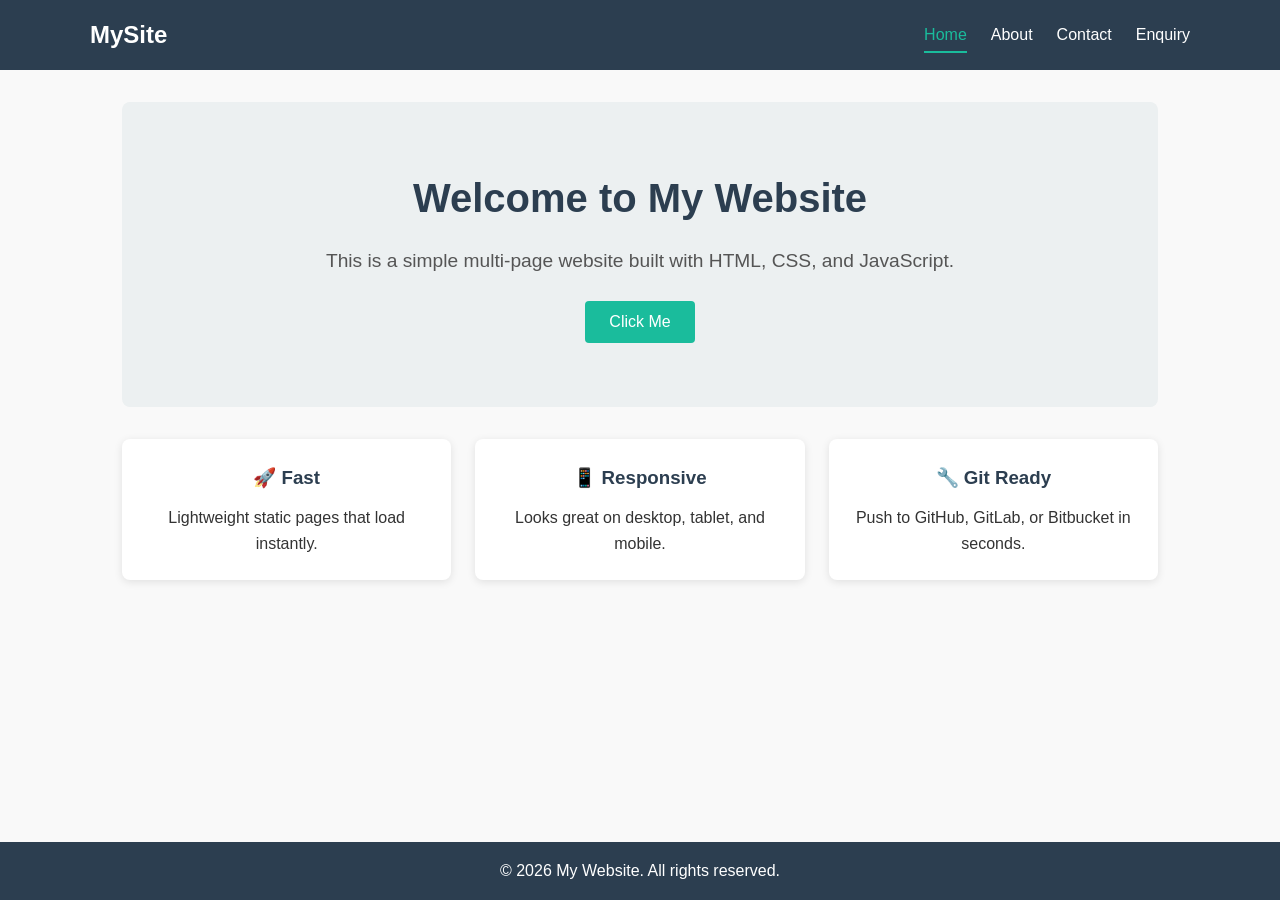
==== index.html @ 86e5d68a "added enquiry pages" ====
<!DOCTYPE html>
<html lang="en">
<head>
    <meta charset="UTF-8">
    <meta name="viewport" content="width=device-width, initial-scale=1.0">
    <title>Home - My Website</title>
    <link rel="stylesheet" href="css/style.css">
</head>
<body>
    <header>
        <nav>
            <div class="logo">MySite</div>
            <ul class="nav-links">
                <li><a href="index.html" class="active">Home</a></li>
                <li><a href="about.html">About</a></li>
                <li><a href="contact.html">Contact</a></li>
                <li><a href="enquiry.html">Enquiry</a></li>

            </ul>
        </nav>
    </header>

    <main>
        <section class="hero">
            <h1>Welcome to My Website</h1>
            <p>This is a simple multi-page website built with HTML, CSS, and JavaScript.</p>
            <button id="ctaButton" class="btn">Click Me</button>
        </section>

        <section class="features">
            <div class="card">
                <h3>🚀 Fast</h3>
                <p>Lightweight static pages that load instantly.</p>
            </div>
            <div class="card">
                <h3>📱 Responsive</h3>
                <p>Looks great on desktop, tablet, and mobile.</p>
            </div>
            <div class="card">
                <h3>🔧 Git Ready</h3>
                <p>Push to GitHub, GitLab, or Bitbucket in seconds.</p>
            </div>
        </section>
    </main>

    <footer>
        <p>&copy; <span id="year"></span> My Website. All rights reserved.</p>
    </footer>

    <script src="js/script.js"></script>
</body>
</html>
---- css/style.css ----
/* ===== Reset & Base ===== */
* {
    margin: 0;
    padding: 0;
    box-sizing: border-box;
}

body {
    font-family: 'Segoe UI', Tahoma, Geneva, Verdana, sans-serif;
    line-height: 1.6;
    color: #333;
    background: #f9f9f9;
    min-height: 100vh;
    display: flex;
    flex-direction: column;
}

/* ===== Navigation ===== */
header {
    background: #2c3e50;
    color: #fff;
    padding: 1rem 2rem;
}

nav {
    display: flex;
    justify-content: space-between;
    align-items: center;
    max-width: 1100px;
    margin: 0 auto;
}

.logo {
    font-size: 1.5rem;
    font-weight: bold;
}

.nav-links {
    list-style: none;
    display: flex;
    gap: 1.5rem;
}

.nav-links a {
    color: #fff;
    text-decoration: none;
    padding: 0.5rem 0;
    transition: color 0.3s;
}

.nav-links a:hover,
.nav-links a.active {
    color: #1abc9c;
    border-bottom: 2px solid #1abc9c;
}

/* ===== Main Content ===== */
main {
    flex: 1;
    max-width: 1100px;
    margin: 2rem auto;
    padding: 0 2rem;
    width: 100%;
}

.hero {
    text-align: center;
    padding: 4rem 1rem;
    background: #ecf0f1;
    border-radius: 8px;
    margin-bottom: 2rem;
}

.hero h1 {
    font-size: 2.5rem;
    margin-bottom: 1rem;
    color: #2c3e50;
}

.hero p {
    font-size: 1.2rem;
    color: #555;
    margin-bottom: 1.5rem;
}

/* ===== Cards ===== */
.features {
    display: grid;
    grid-template-columns: repeat(auto-fit, minmax(260px, 1fr));
    gap: 1.5rem;
}

.card {
    background: #fff;
    padding: 1.5rem;
    border-radius: 8px;
    box-shadow: 0 2px 8px rgba(0,0,0,0.1);
    text-align: center;
}

.card h3 {
    margin-bottom: 0.75rem;
    color: #2c3e50;
}

/* ===== Page Content ===== */
.page-content {
    background: #fff;
    padding: 2rem;
    border-radius: 8px;
    box-shadow: 0 2px 8px rgba(0,0,0,0.1);
}

.page-content h1 {
    margin-bottom: 1rem;
    color: #2c3e50;
}

.page-content h2 {
    margin: 1.5rem 0 0.75rem;
    color: #2c3e50;
}

.page-content ul {
    margin-left: 1.5rem;
}

.page-content li {
    margin-bottom: 0.5rem;
}

/* ===== Form ===== */
form {
    display: flex;
    flex-direction: column;
    gap: 1rem;
    max-width: 500px;
}

label {
    font-weight: 600;
}

input,
textarea {
    padding: 0.75rem;
    border: 1px solid #ccc;
    border-radius: 4px;
    font-size: 1rem;
    width: 100%;
}

input:focus,
textarea:focus {
    outline: none;
    border-color: #1abc9c;
}

/* ===== Button ===== */
.btn {
    display: inline-block;
    padding: 0.75rem 1.5rem;
    background: #1abc9c;
    color: #fff;
    border: none;
    border-radius: 4px;
    font-size: 1rem;
    cursor: pointer;
    transition: background 0.3s;
}

.btn:hover {
    background: #16a085;
}

/* ===== Footer ===== */
footer {
    background: #2c3e50;
    color: #fff;
    text-align: center;
    padding: 1rem;
    margin-top: auto;
}

/* ===== Responsive ===== */
@media (max-width: 600px) {
    nav {
        flex-direction: column;
        gap: 0.5rem;
    }

    .hero h1 {
        font-size: 1.8rem;
    }
}
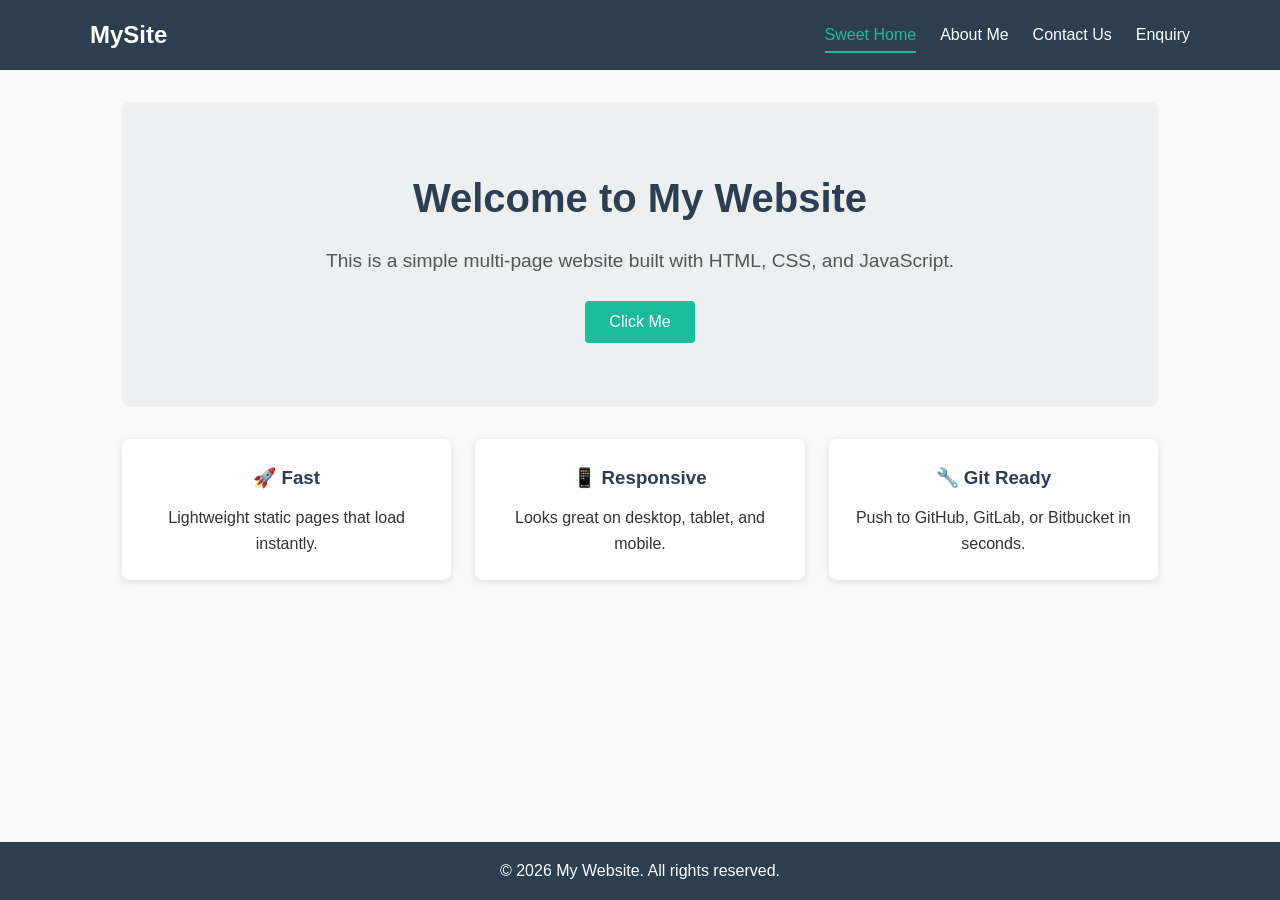
==== commit e04607b9: "testing docker" ====
--- a/index.html
+++ b/index.html
@@ -11,9 +11,9 @@
         <nav>
             <div class="logo">MySite</div>
             <ul class="nav-links">
-                <li><a href="index.html" class="active">Home</a></li>
-                <li><a href="about.html">About</a></li>
-                <li><a href="contact.html">Contact</a></li>
+                <li><a href="index.html" class="active">Sweet Home</a></li>
+                <li><a href="about.html">About Me</a></li>
+                <li><a href="contact.html">Contact Us</a></li>
                 <li><a href="enquiry.html">Enquiry</a></li>
 
             </ul>
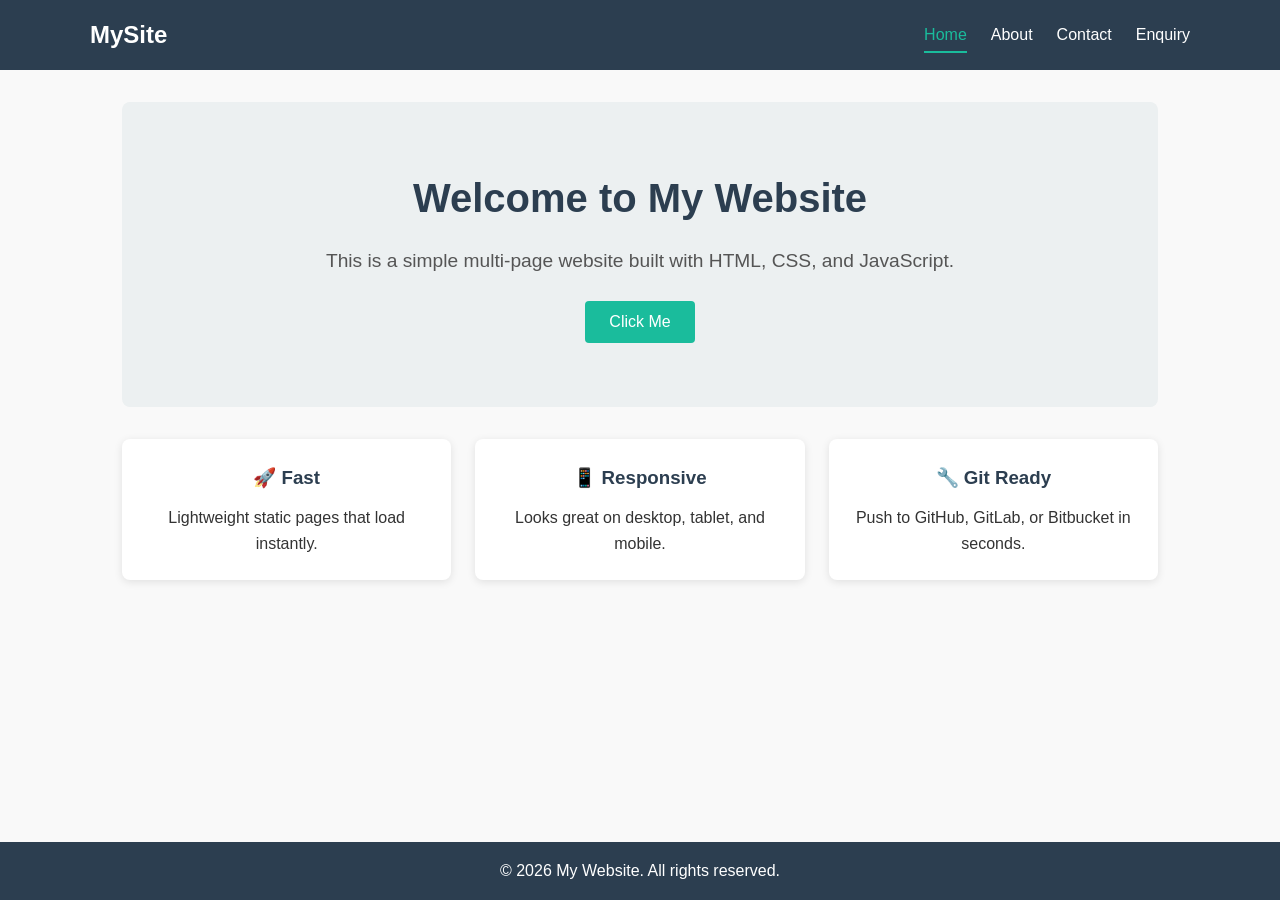
==== commit 6cb02d2e: "final dockerhost upload" ====
--- a/index.html
+++ b/index.html
@@ -11,9 +11,9 @@
         <nav>
             <div class="logo">MySite</div>
             <ul class="nav-links">
-                <li><a href="index.html" class="active">Sweet Home</a></li>
-                <li><a href="about.html">About Me</a></li>
-                <li><a href="contact.html">Contact Us</a></li>
+                <li><a href="index.html" class="active">Home</a></li>
+                <li><a href="about.html">About</a></li>
+                <li><a href="contact.html">Contact</a></li>
                 <li><a href="enquiry.html">Enquiry</a></li>
 
             </ul>
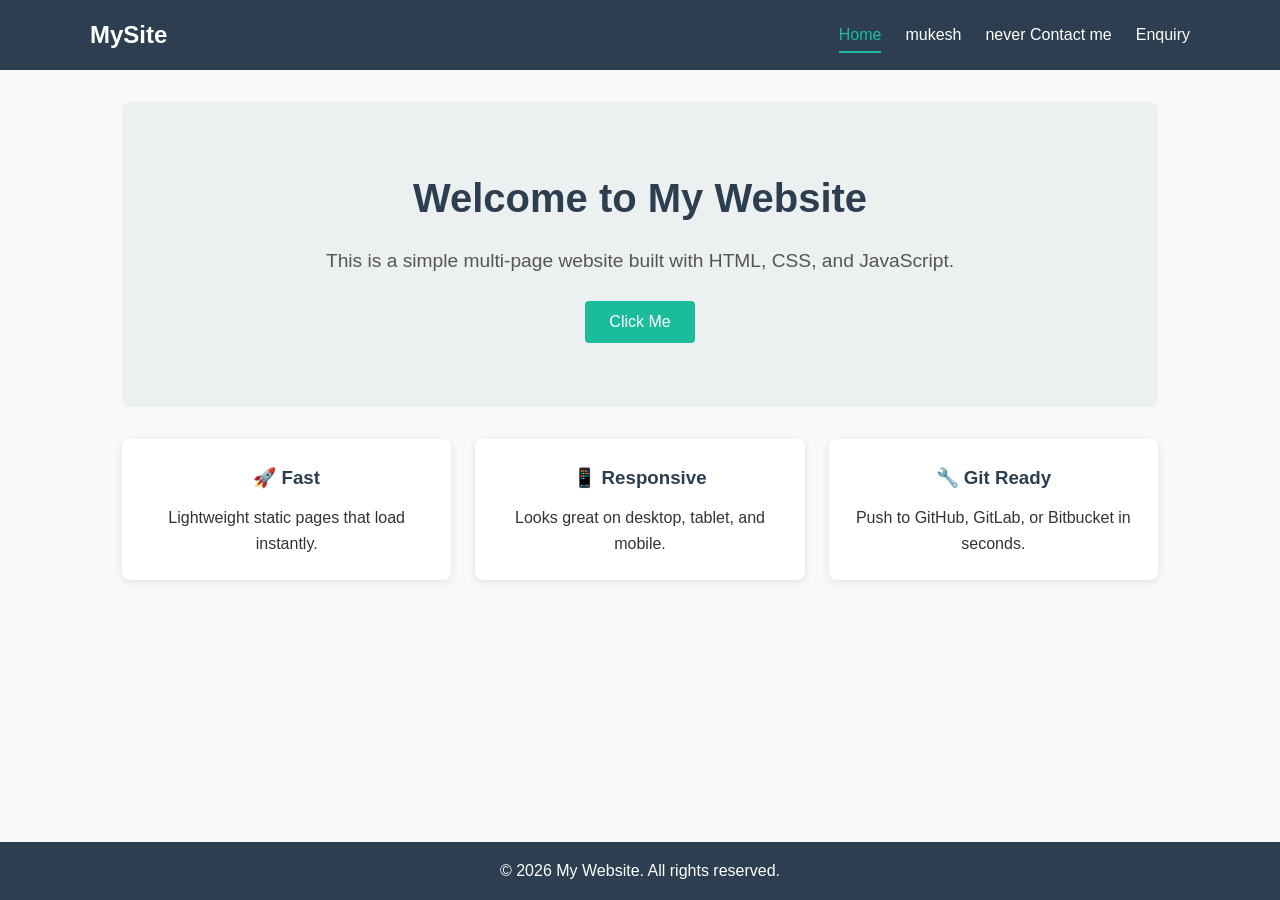
==== commit db00201d: "final test done" ====
--- a/index.html
+++ b/index.html
@@ -12,8 +12,8 @@
             <div class="logo">MySite</div>
             <ul class="nav-links">
                 <li><a href="index.html" class="active">Home</a></li>
-                <li><a href="about.html">About</a></li>
-                <li><a href="contact.html">Contact</a></li>
+                <li><a href="about.html">mukesh</a></li>
+                <li><a href="contact.html">never Contact me</a></li>
                 <li><a href="enquiry.html">Enquiry</a></li>
 
             </ul>
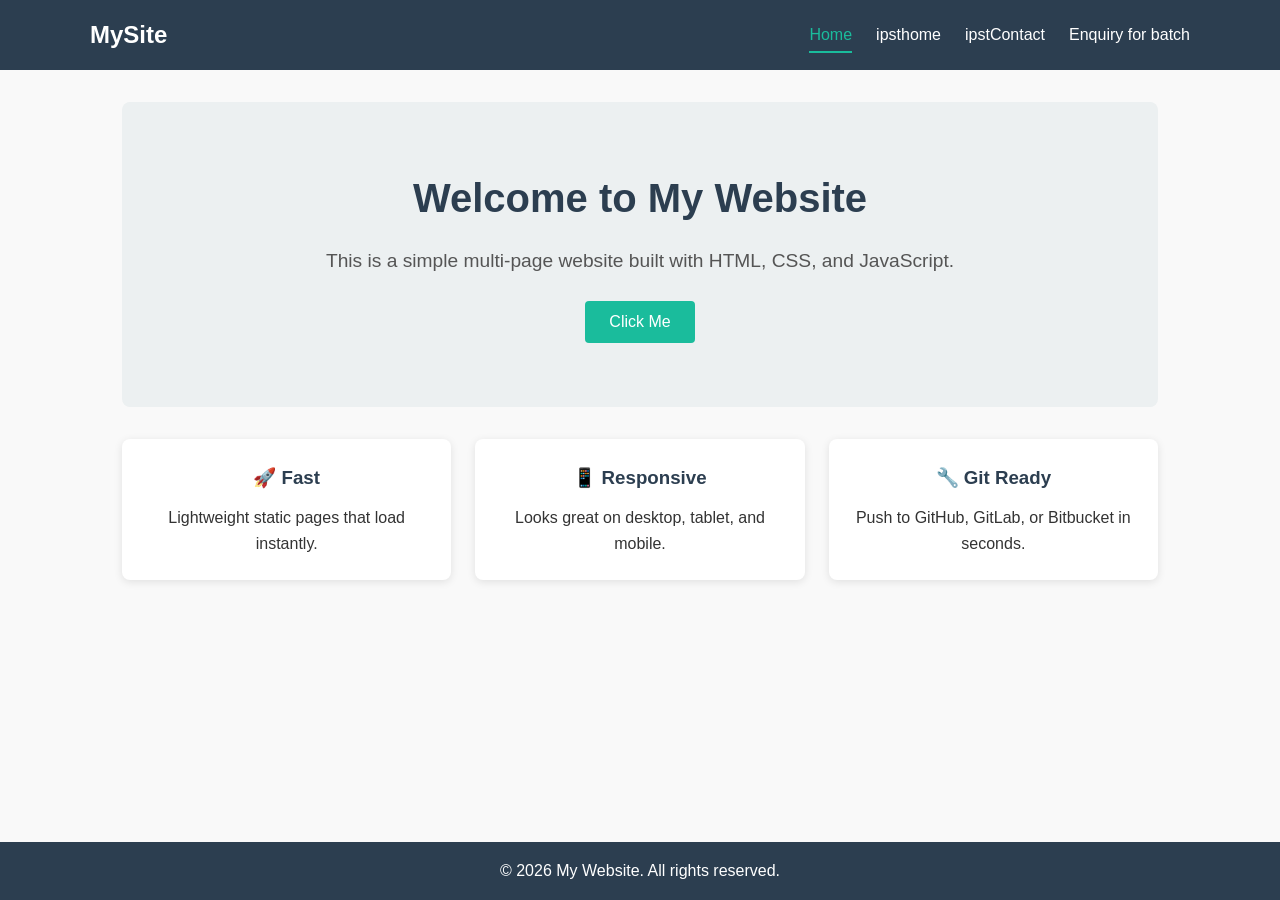
==== commit e4b86228: "test index page" ====
--- a/index.html
+++ b/index.html
@@ -12,9 +12,9 @@
             <div class="logo">MySite</div>
             <ul class="nav-links">
                 <li><a href="index.html" class="active">Home</a></li>
-                <li><a href="about.html">mukesh</a></li>
-                <li><a href="contact.html">never Contact me</a></li>
-                <li><a href="enquiry.html">Enquiry</a></li>
+                <li><a href="about.html">ipsthome</a></li>
+                <li><a href="contact.html">ipstContact</a></li>
+                <li><a href="enquiry.html">Enquiry for batch</a></li>
 
             </ul>
         </nav>
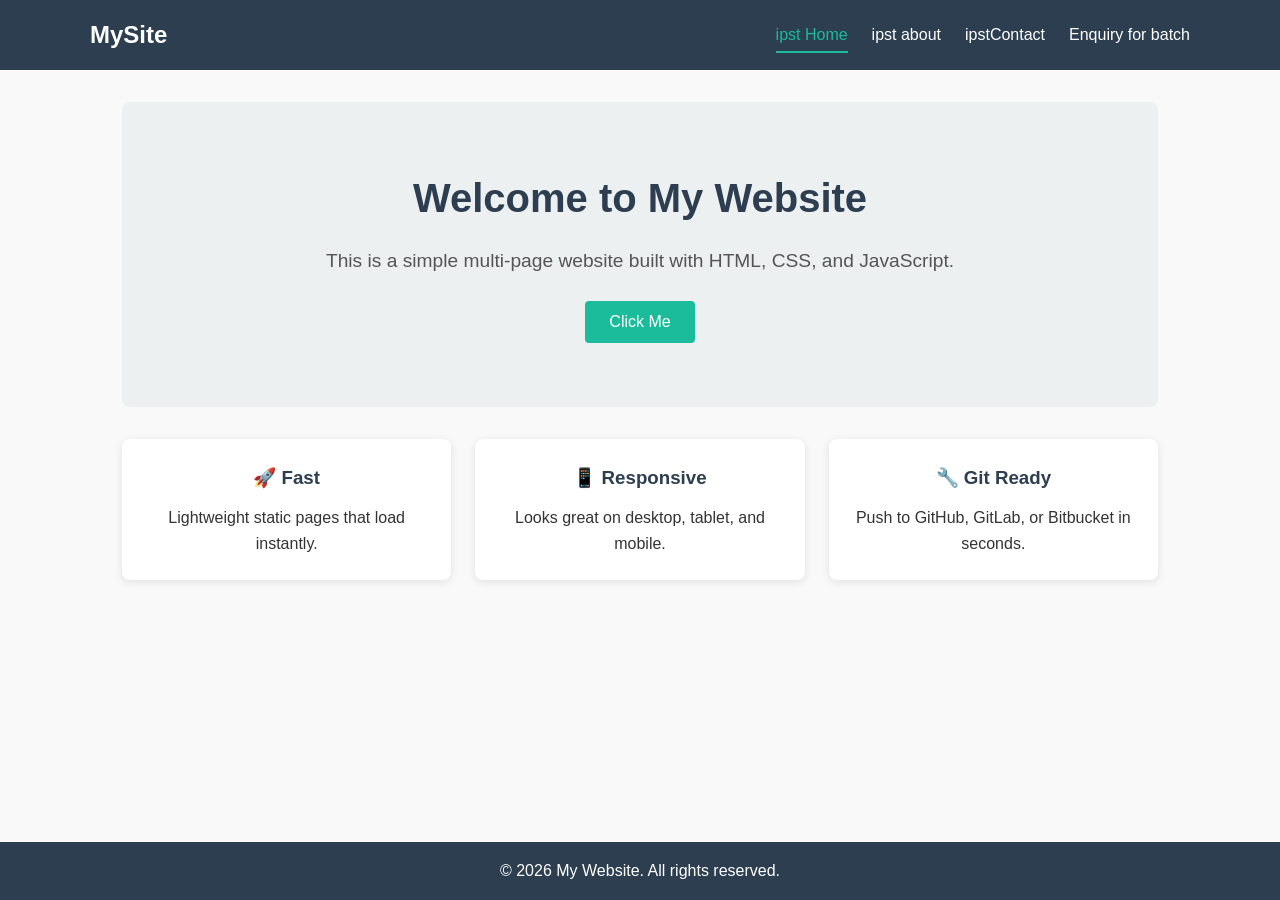
==== commit b9fc48da: "check changes" ====
--- a/index.html
+++ b/index.html
@@ -11,8 +11,8 @@
         <nav>
             <div class="logo">MySite</div>
             <ul class="nav-links">
-                <li><a href="index.html" class="active">Home</a></li>
-                <li><a href="about.html">ipsthome</a></li>
+                <li><a href="index.html" class="active">ipst Home</a></li>
+                <li><a href="about.html">ipst about</a></li>
                 <li><a href="contact.html">ipstContact</a></li>
                 <li><a href="enquiry.html">Enquiry for batch</a></li>
 
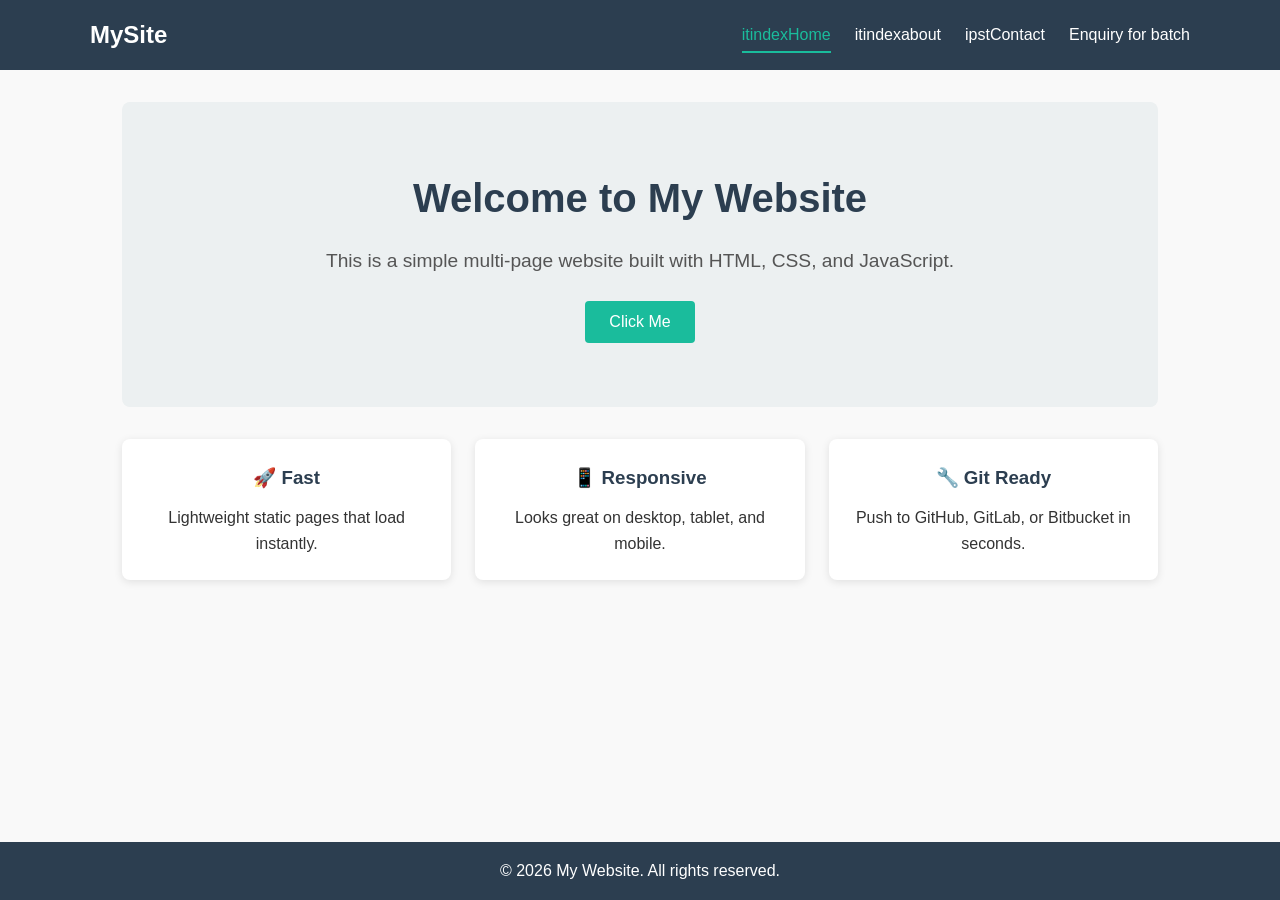
==== commit c76bc80d: "check changes-1" ====
--- a/index.html
+++ b/index.html
@@ -11,8 +11,8 @@
         <nav>
             <div class="logo">MySite</div>
             <ul class="nav-links">
-                <li><a href="index.html" class="active">ipst Home</a></li>
-                <li><a href="about.html">ipst about</a></li>
+                <li><a href="index.html" class="active">itindexHome</a></li>
+                <li><a href="about.html">itindexabout</a></li>
                 <li><a href="contact.html">ipstContact</a></li>
                 <li><a href="enquiry.html">Enquiry for batch</a></li>
 
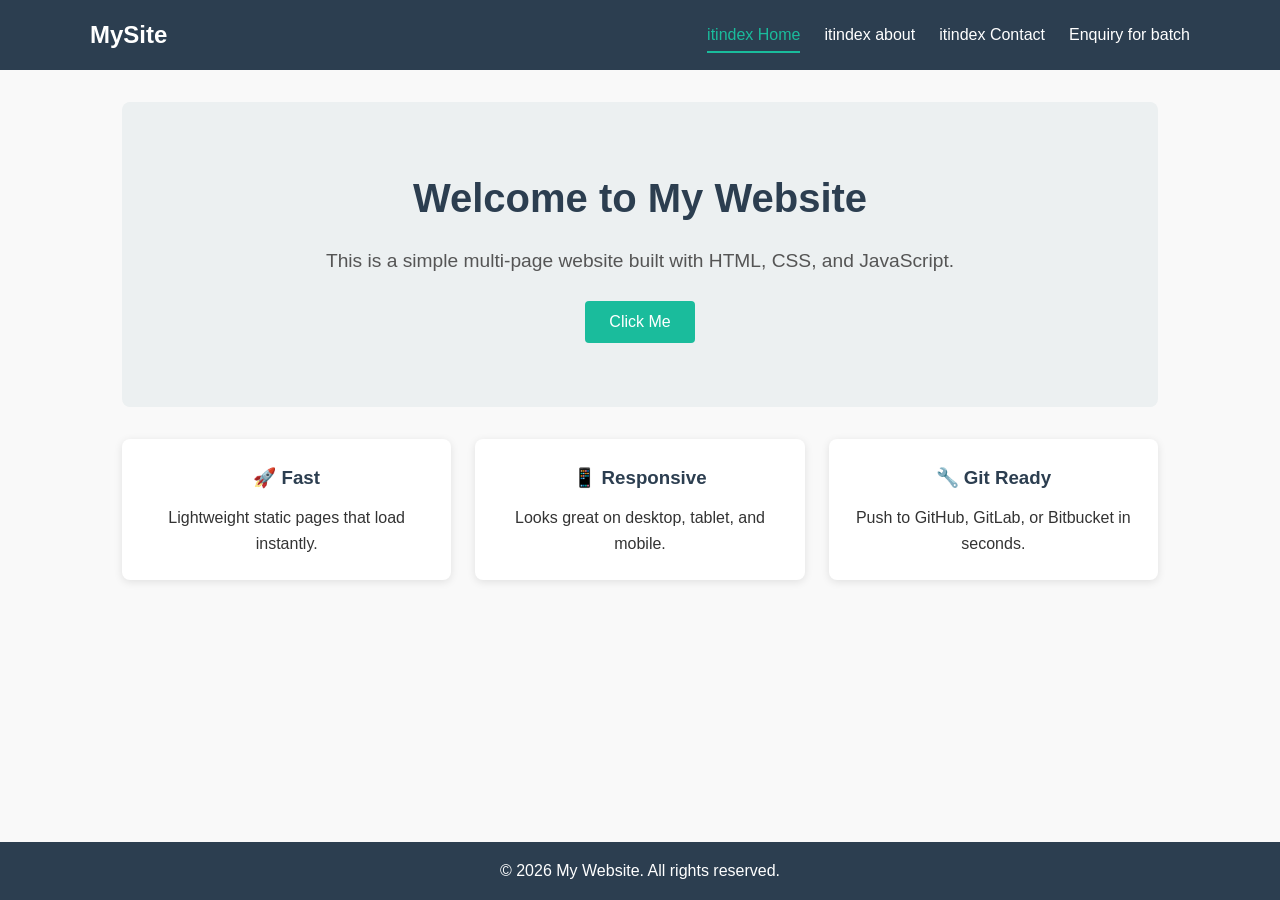
==== commit 9c9d03b8: "test night" ====
--- a/index.html
+++ b/index.html
@@ -11,9 +11,9 @@
         <nav>
             <div class="logo">MySite</div>
             <ul class="nav-links">
-                <li><a href="index.html" class="active">itindexHome</a></li>
-                <li><a href="about.html">itindexabout</a></li>
-                <li><a href="contact.html">ipstContact</a></li>
+                <li><a href="index.html" class="active">itindex Home</a></li>
+                <li><a href="about.html">itindex about</a></li>
+                <li><a href="contact.html">itindex Contact</a></li>
                 <li><a href="enquiry.html">Enquiry for batch</a></li>
 
             </ul>
